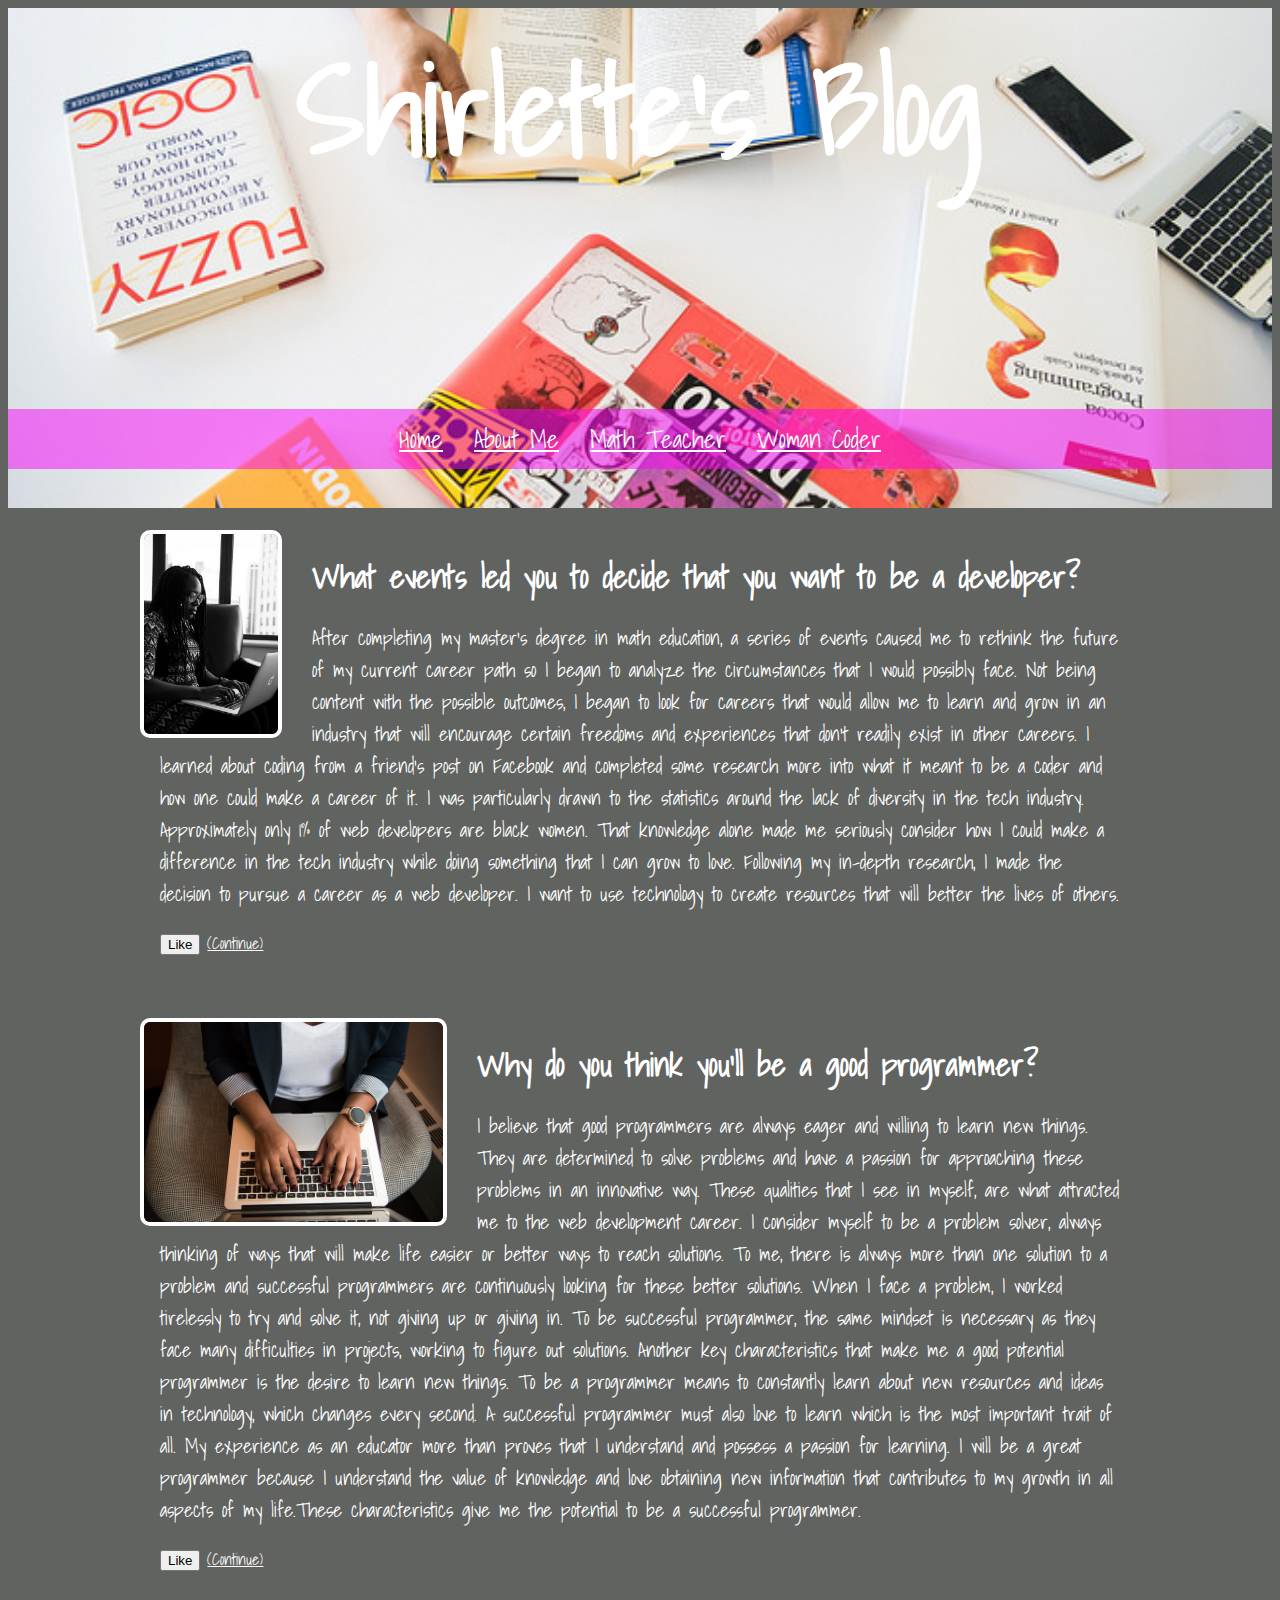
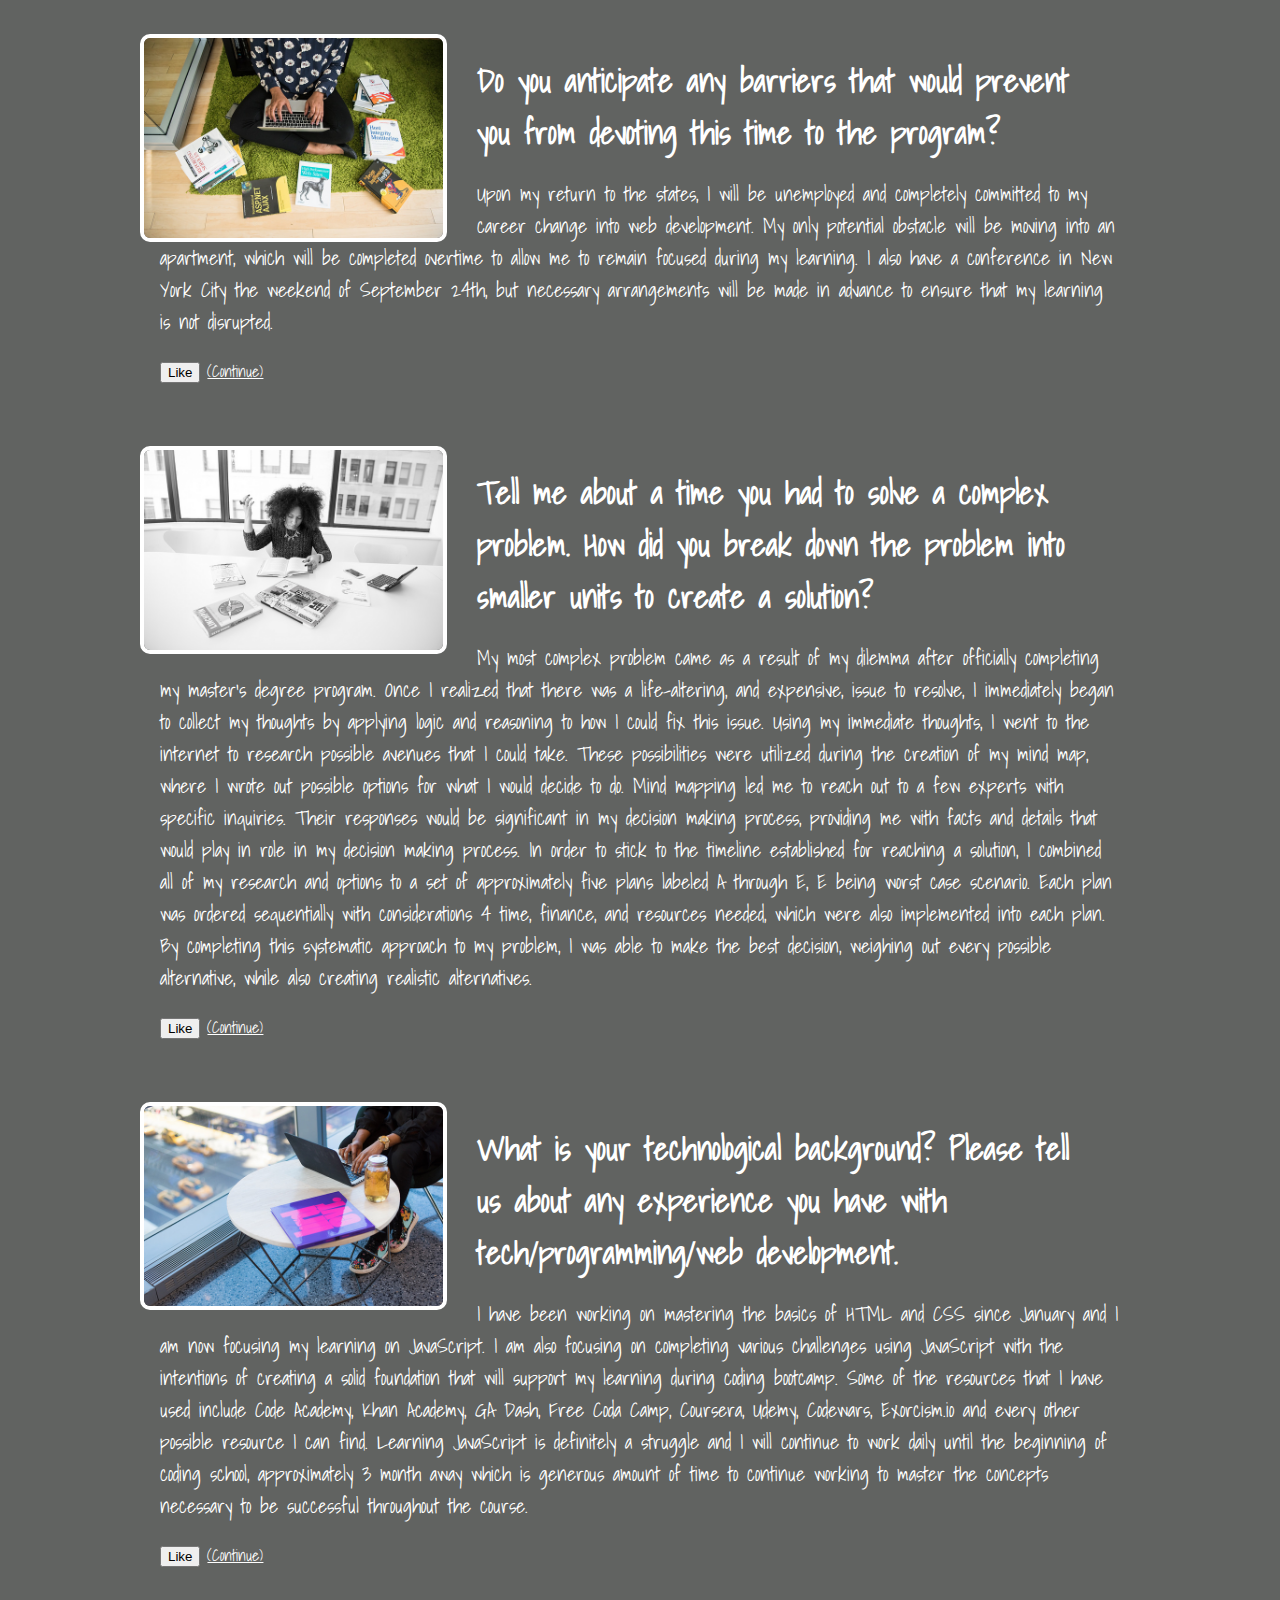
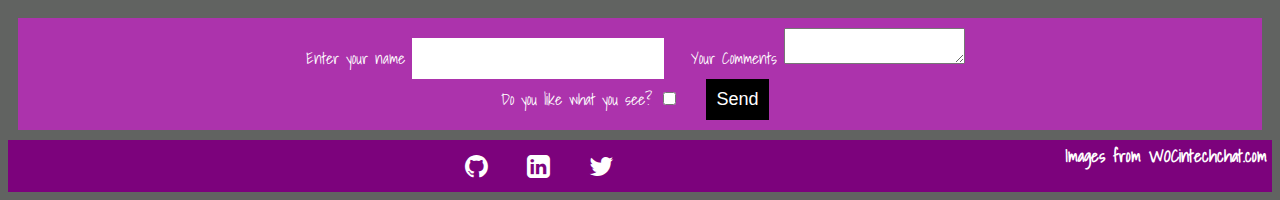
==== AboutMe/blog/blog.html @ d4898af3 "Created AboutMe page with link to blog page." ====
<!DOCTYPE html>
<html lang="en">
<head>
	<meta charset="UTF-8">
	<link rel="stylesheet" href="../css/blogstyle.css">
	<link rel="stylesheet" href="https://maxcdn.bootstrapcdn.com/font-awesome/4.5.0/css/font-awesome.min.css">
	<link href='https://fonts.googleapis.com/css?family=Shadows+Into+Light' rel='stylesheet' type='text/css'>
	<title>Shirlette's Blog</title>
</head>
<body>
	
	<header>
	    <h1>Shirlette's Blog</h1>
	    <ul>
	      <li><a href="../index.html">Home</a></li>
	      <li><a href="#">About Me</a></li>
	      <li><a href="#">Math Teacher</a></li>
	      <li><a href="#">Woman Coder</a></li>
    	</ul>
  	</header>

  <article>
      <img src="blogimg/WOC-bw-window.jpg">
    
    <div class="blog">
      <h2 class="blog">What events led you to decide that you want to be a developer?</h2>
        <p>
        After completing my master's degree in math education, a series of events caused me to rethink the future of my current career path so I began to analyze the circumstances that I would possibly face. Not being content with the possible outcomes, I began to look for careers that would allow me to learn and grow in an industry that will encourage certain freedoms and experiences that don't readily exist in other careers. I learned about coding from a friend's post on Facebook and completed some research more into what it meant to be a coder and how one could make a career of it. I was particularly drawn to the statistics around the lack of diversity in the tech industry. Approximately only 1% of web developers are black women.  That knowledge alone made me seriously consider how I could make a difference in the tech industry while doing something that I can grow to love. Following my in-depth research, I made the decision to pursue a career as a web developer. I want to use technology to create resources that will better the lives of others. 
        </p>
		<button>Like</button>
      <a href="#">(Continue)</a>
    </div>
  </article>

  <article>
      <img src="blogimg/WOC-hands.jpg">
    
    <div class="blog">
      <h2 class="blog">Why do you think you'll be a good programmer?
</h2>
        <p>
        I believe that good programmers are always eager and willing to learn new things. They are determined to solve problems and have a passion for approaching these problems in an innovative way. These qualities that I see in myself, are what attracted me to the web development career. I consider myself to be a problem solver, always thinking of ways that will make life easier or better ways to reach solutions. To me, there is always more than one solution to a problem and successful programmers are continuously looking for these better solutions. When I face a problem, I worked tirelessly to try and solve it, not giving up or giving in. To be successful programmer, the same mindset is necessary as they face many difficulties in projects, working to figure out solutions. Another key characteristics that make me a good potential programmer is the desire to learn new things. To be a programmer means to constantly learn about new resources and ideas in technology, which changes every second.  A successful  programmer must also love to learn which is the most important trait of all. My experience as an educator  more than proves that I understand and possess a passion for learning. I will be a great programmer because I understand the value of knowledge and love obtaining new information that contributes to my growth in all aspects of my life.These characteristics give me the potential to be a successful programmer.
        </p>
		<button>Like</button>
      <a href="#">(Continue)</a>
    </div>
  </article>

  <article>
      <img src="blogimg/WOC-sit.jpg">
    
    <div class="blog">
      <h2 class="blog">Do you anticipate any barriers that would prevent you from devoting this time to the program?
</h2>
        <p>
        Upon my return to the states, I will be unemployed and completely committed to my career change into web development. My only potential obstacle will be moving into an apartment, which will be completed overtime to allow me to remain focused during my learning. I also have a conference in New York City the weekend of September 24th, but necessary arrangements will be made in advance to ensure that my learning is not disrupted.
        </p>
		<button>Like</button>
      <a href="#">(Continue)</a>
    </div>
  </article>

  <article>
      <img src="blogimg/WOC-wth.jpg">
    
    <div class="blog">
      <h2 class="blog">Tell me about a time you had to solve a complex problem. How did you break down the problem into smaller units to create a solution?</h2>
        <p>
        My most complex problem came as a result of my dilemma after officially completing my master's degree program. Once I realized that there was a life-altering, and expensive, issue to resolve, I immediately began to collect my thoughts by applying logic and reasoning to how I could fix this issue. Using my immediate thoughts, I went to the internet to research possible avenues that I could take. These possibilities were utilized during the creation of my mind map, where  I wrote out possible options for what I would decide to do. Mind mapping led me to reach out to a few experts with specific inquiries. Their responses would be significant in my decision making process, providing me with facts and details that would play in role in my decision making process. In order to stick to the timeline established for reaching a solution, I combined all of my research and options to a set of approximately five plans labeled A through E, E being worst case scenario. Each plan was ordered sequentially with considerations 4 time, finance, and resources needed, which were also implemented into each plan. By completing this systematic approach to my problem, I was able to make the best decision, weighing out every possible alternative, while also creating realistic alternatives. 
        </p>
		<button>Like</button>
      <a href="#">(Continue)</a>
    </div>
  </article>

  <article>
      <img src="blogimg/WOC-taxiview.jpg">
    
    <div class="blog">
      <h2 class="blog">What is your technological background? Please tell us about any experience you have with tech/programming/web development.</h2>
        <p>
        I have been working on mastering the basics of HTML and CSS since January and I am now focusing my learning on JavaScript. I am also focusing on completing various challenges using JavaScript with the intentions of creating a solid foundation that will support my learning during coding bootcamp. Some of the resources that I have used include Code Academy, Khan Academy, GA Dash, Free Coda Camp, Coursera, Udemy, Codewars, Exorcism.io and every other possible resource I can find. Learning JavaScript is definitely a struggle and I will continue to work daily until the beginning of coding school, approximately 3 month away which is generous amount of time to continue working to master the concepts necessary to be successful throughout the course.  
        </p>
    <button>Like</button>
      <a href="#">(Continue)</a>
    </div>
  </article>

	
<!--Comment box -->
  <form action="" method="get">
    <ul>
      <li>
        <label for="name">Enter your name</label>
          <input id="name" name="name">
      </li>

      <li>
          <label for="comments">Your Comments</label>
          <textarea id="comments" name="comments"></textarea>
      </li>

      <li>
        <label for="css"><br>Do you like what you see?</label>
        <input type="checkbox" name="css" id="css" />
        <li>
          <input type="submit" value="Send" />
        </li>
    </ul>
  </form>
<!--/////////////////////////////////////////-->

	<footer>
		<h5>Images from WOCintechchat.com</h5>
		<ul>
			<li>
	          <a href="https://github.com/Shirlazybrat">
	            <i class="fa fa-github fa-lg"></i></a>
	        </li>
	        <li>
	          <a href="https://www.linkedin.com/in/shirlettechambers">
	            <i class="fa fa-linkedin-square fa-lg"></i></a>
	        </li>
	        <li>
	          <a href="https://twitter.com/NtrepidEmpress">
	            <i class="fa fa-twitter fa-lg"></i></a>
	        </li>
	    </ul>
	</footer>

	<script>
	    $("button").on("click", function() {
	      alert("Clicked!");
	    });
  	</script>
</body>
</html>
---- AboutMe/css/blogstyle.css ----
body {
      text-align: center;
      color: white;
      font-family: 'Shadows Into Light', cursive;
      background-color: #616361;
    }

header {
	font-size: 25px;
	background-image: url("../blog/blogimg/WOC-books.jpg");
	height: 500px;
	background-size: cover;
	background-position: center;
	color: white;
	text-align: center;
	padding-bottom: 0px;
	margin: 0px;
	text-align: center;
}

article img {
	float:left;
	height: 200px;
	margin-right: 30px;
	border: 4px solid white;
    border-radius: 10px;
}

a {
      color: white;
    }

a:hover {
text-decoration: none;
color: black;
}

h1 {
	font-size: 5em;
  	margin: 0px 30px 200px 30px;
}

p {
      font-size: 20px;
    }

h2 {
	font-size: 2em;
}

input {
  border: 0;
  padding: 10px;
  font-size: 18px;
}

input[type="submit"] {
  background: black;
  color: white;
}

ul {
      padding: 10px;
      background: rgba(247, 4, 247, 0.5);
      margin: 0px;
    }

li {
  display: inline;
  padding: 0px 10px 0px 10px;
}

article {
      max-width: 1000px;
      padding: 20px;
      margin: 2px auto;
      text-align: left;
    }

.blog {
	margin: 20px;
}

div {

}

form {
	margin: 10px;
}

footer {
	font-size: 20px;
	background-color: black;
	margin-bottom: 0;
}

i {
	color: white;
	text-align: center;
	padding: 2px 5px 2px 5px;	
	margin: 0px;
  font-size: 20px;
}

h5 {
	float: right;
	margin: 0px;
	padding: 2px 5px 2px 5px;	
}

label {
	width: 400px;
	height: 200px;
}

 @media (max-width: 500px) {
      h1 {
        font-size: 36px;
        padding: 5px;
      }
      li {
        padding: 5px;
        display: block;
      }
    }
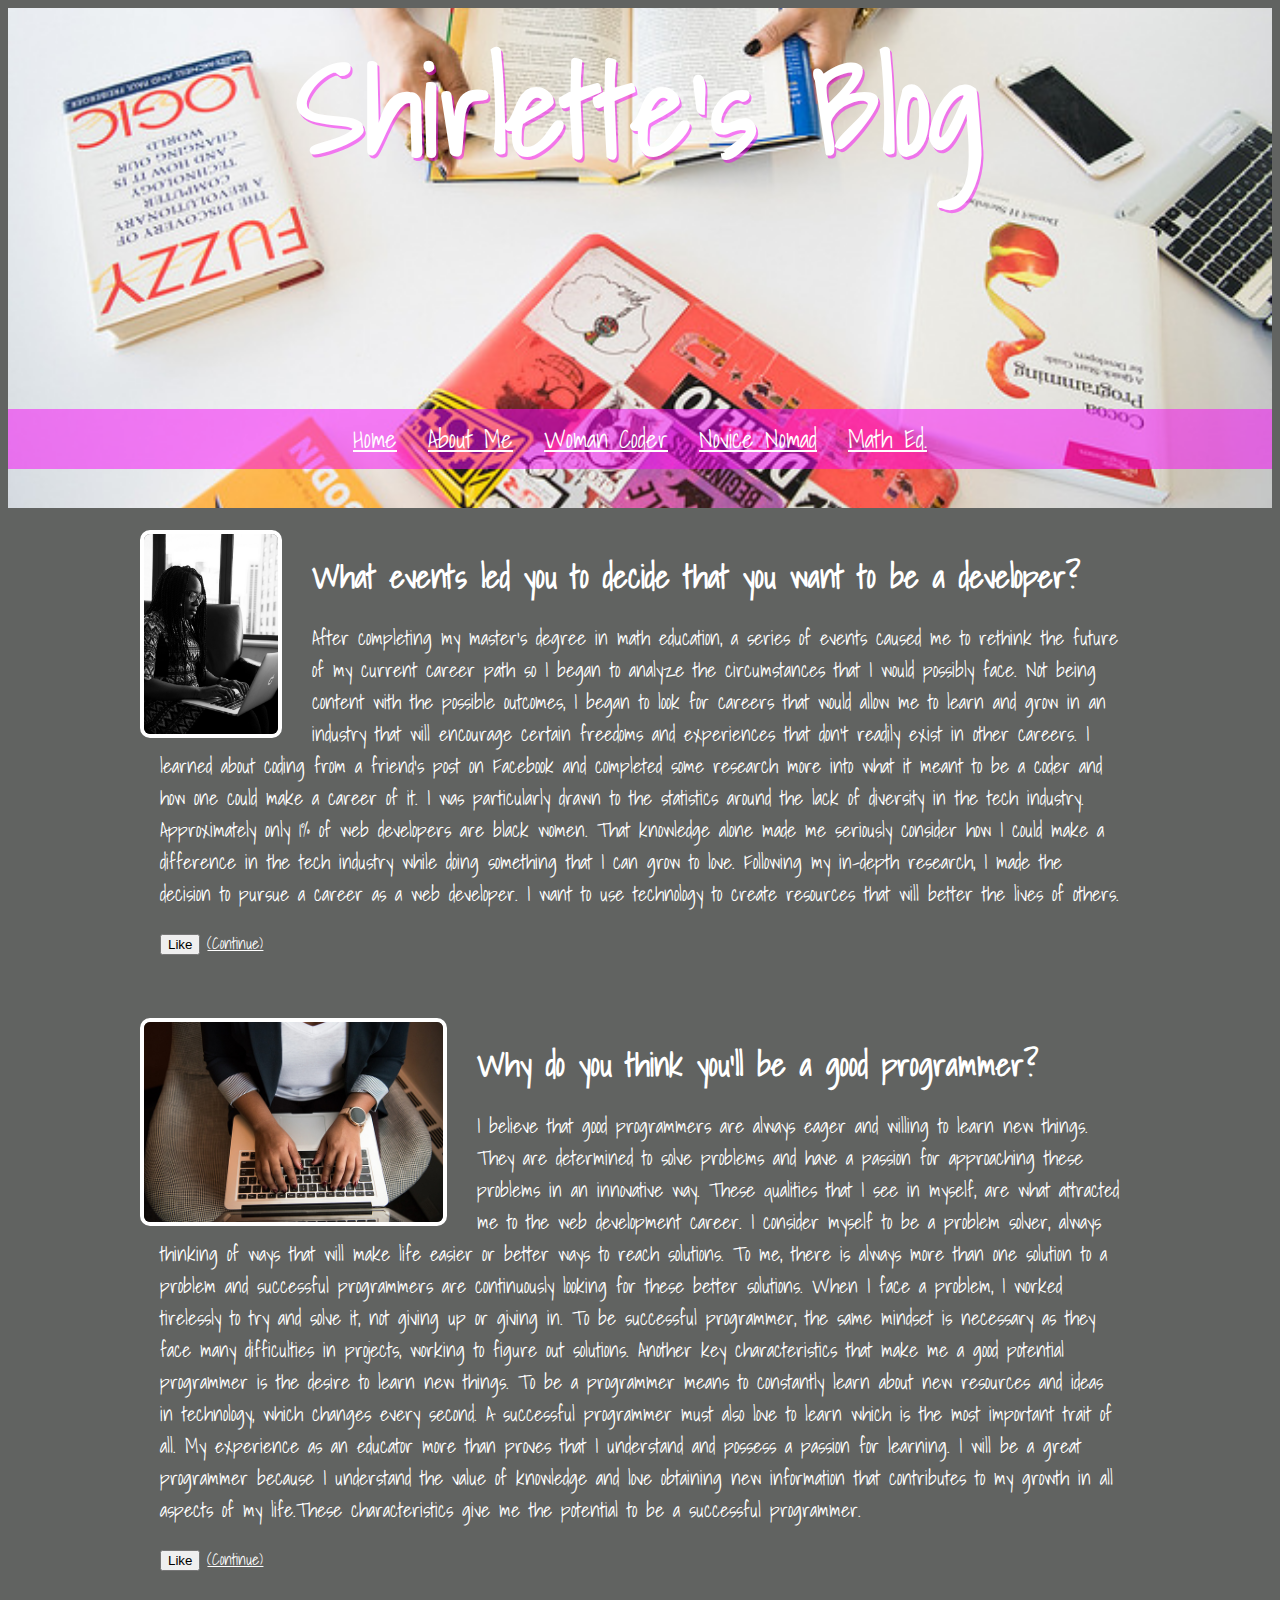
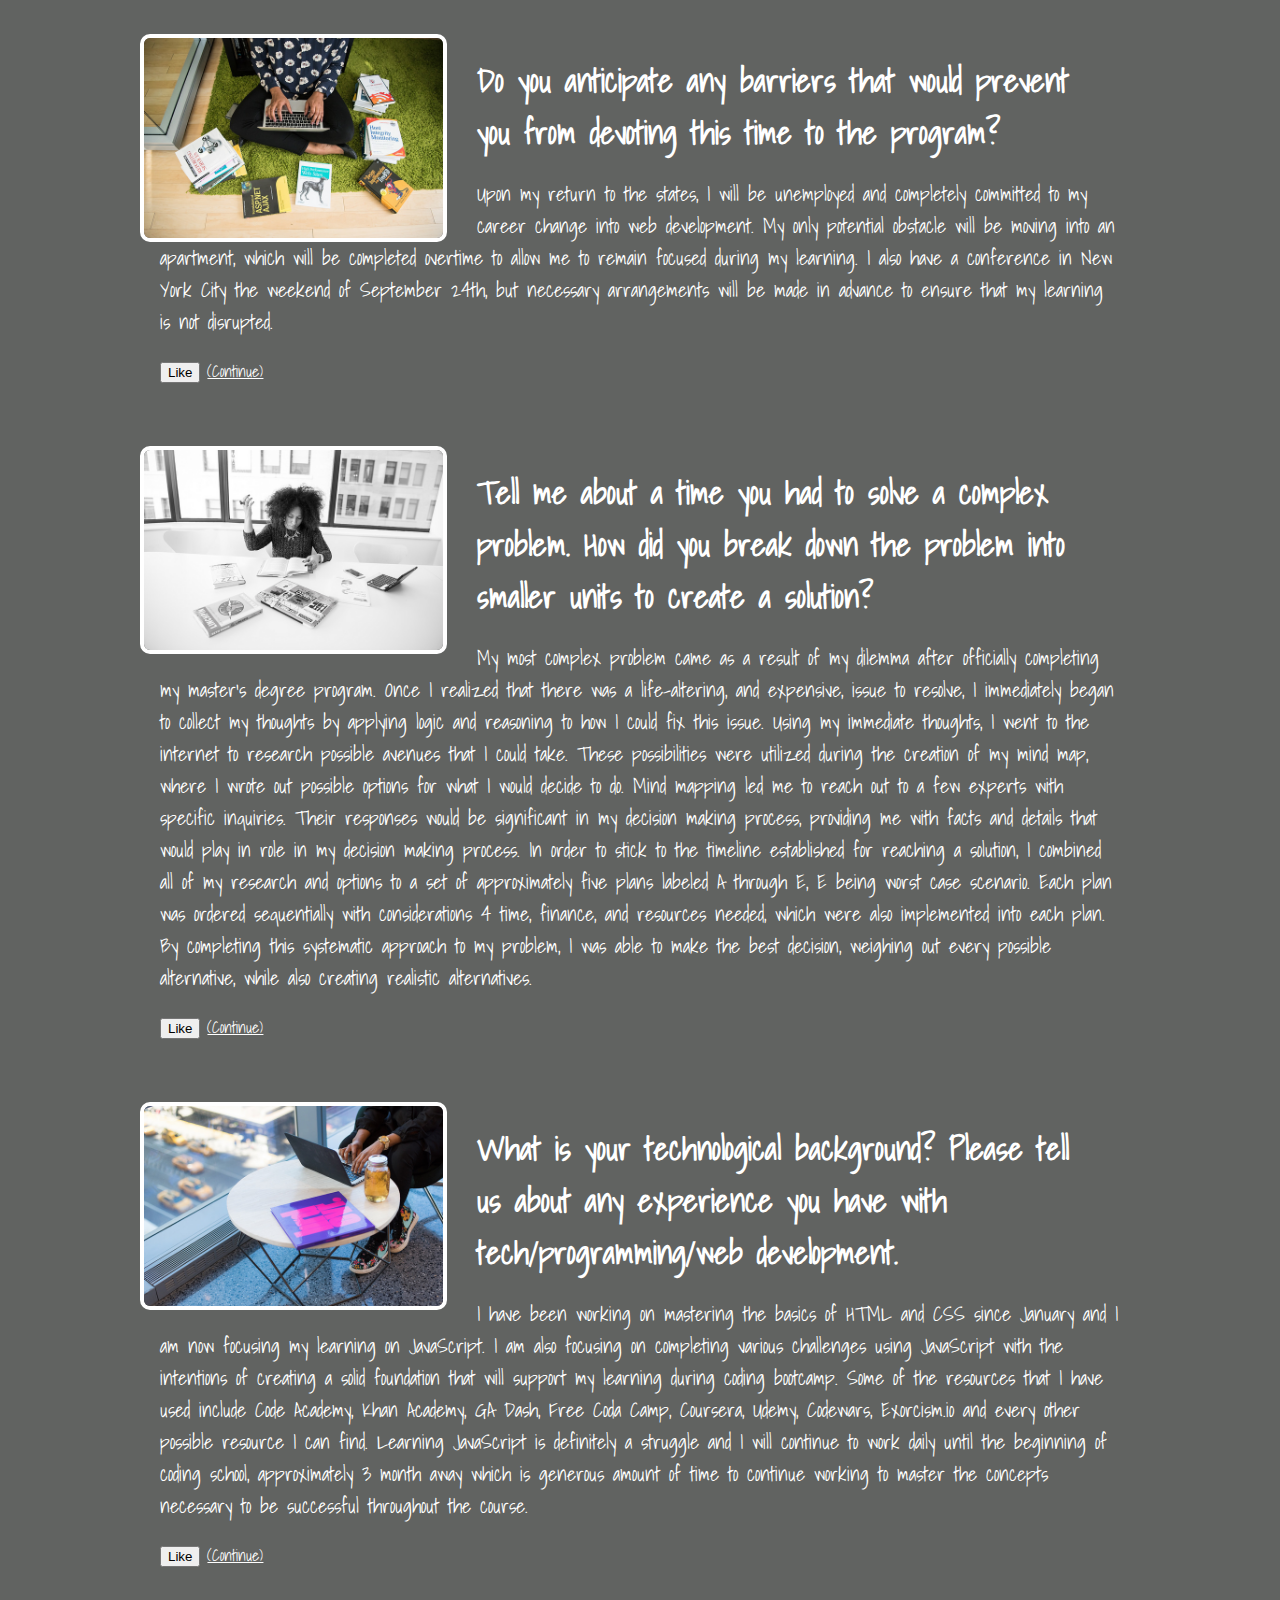
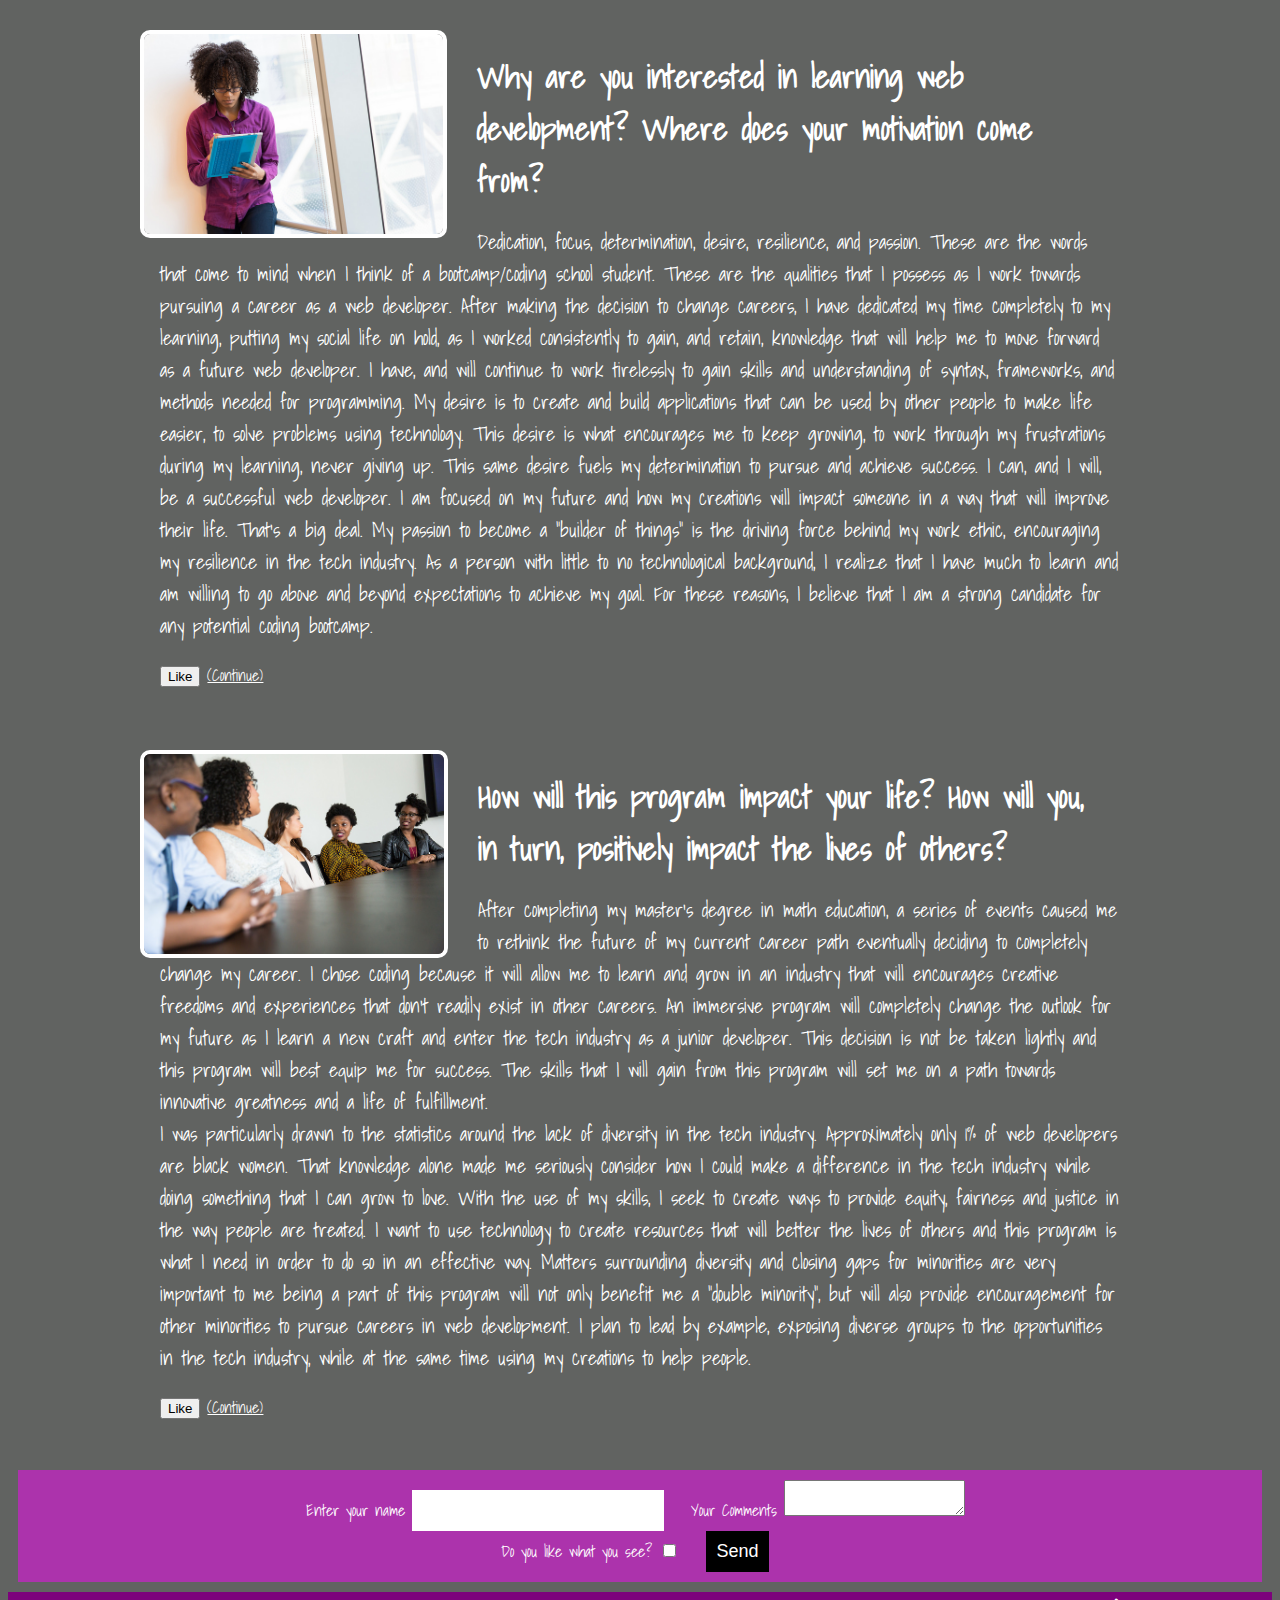
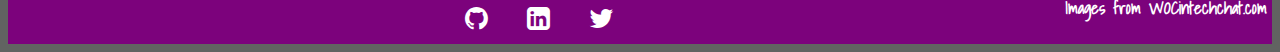
==== commit 44f35d51: "Added context to blag and changes some styling." ====
--- a/AboutMe/blog/blog.html
+++ b/AboutMe/blog/blog.html
@@ -14,8 +14,9 @@
 	    <ul>
 	      <li><a href="../index.html">Home</a></li>
 	      <li><a href="#">About Me</a></li>
-	      <li><a href="#">Math Teacher</a></li>
 	      <li><a href="#">Woman Coder</a></li>
+        <li><a href="#">Novice Nomad</a></li>
+        <li><a href="#">Math Ed.</a></li>
     	</ul>
   	</header>
 
@@ -86,7 +87,35 @@
     </div>
   </article>
 
-	
+	<article>
+      <img src="blogimg/purpleChill.jpg">
+    
+    <div class="blog">
+      <h2 class="blog">Why are you interested in learning web development?  Where does your motivation come from?</h2>
+        <p>
+        Dedication, focus, determination, desire, resilience, and passion. These are the words that come to mind when I think of a bootcamp/coding school student. These are the qualities that I possess as I work towards pursuing a career as a web developer. After making the decision to change careers, I have dedicated my time completely to my learning, putting my social life on hold, as I worked consistently to gain, and retain, knowledge that will help me to move forward as a future web developer. I have, and will continue to work tirelessly to gain skills and understanding of syntax, frameworks, and methods needed for programming. My desire is to create and build applications that can be used by other people to make life easier, to solve problems using technology. This desire is what encourages me to keep growing, to work through my frustrations during my learning, never giving up. This same desire fuels my determination to pursue and achieve success. I can, and I will, be a successful web developer. I am focused on my future and how my creations will impact someone in a way that will improve their life. That's a big deal. My passion to become a “builder of things” is the driving force behind my work ethic, encouraging my resilience in the tech industry. As a person with little to no technological background, I realize that I have much to learn and am willing to go above and beyond expectations to achieve my goal. For these reasons, I believe that I am a strong candidate for any potential coding bootcamp.  
+        </p>
+    <button>Like</button>
+      <a href="#">(Continue)</a>
+    </div>
+  </article>
+
+  <article>
+      <img src="blogimg/colorPanel.jpg">
+    
+    <div class="blog">
+      <h2 class="blog">How will this program impact your life?  How will you, in turn, positively impact the lives of others?</h2>
+        <p>
+        After completing my master's degree in math education, a series of events caused me to rethink the future of my current career path eventually deciding to completely change my career. I chose coding because it will allow me to learn and grow in an industry that will encourages creative freedoms and experiences that don't readily exist in other careers. An immersive program will completely change the outlook for my future as I learn a new craft and enter the tech industry as a junior developer. This decision is not be taken lightly and this program will best equip me for success. The skills that I will gain from this program will set me on a path towards innovative greatness and a life of fulfillment.
+        <br>
+        I was particularly drawn to the statistics around the lack of diversity in the tech industry. Approximately only 1% of web developers are black women. That knowledge alone made me seriously consider how I could make a difference in the tech industry while doing something that I can grow to love. With the use of my skills, I seek to create ways to provide equity, fairness and justice in the way people are treated. I want to use technology to create resources that will better the lives of others and this program is what I need in order to do so in an effective way. Matters surrounding diversity and closing gaps for minorities are very important to me being a part of this program will not only benefit me a  “double minority”, but will also provide encouragement for other minorities to pursue careers in web development. I plan to lead by example, exposing diverse groups to the opportunities in the tech industry, while at the same time using my creations to help people.
+        </p>
+    <button>Like</button>
+      <a href="#">(Continue)</a>
+    </div>
+  </article>
+
+
 <!--Comment box -->
   <form action="" method="get">
     <ul>
--- a/AboutMe/css/blogstyle.css
+++ b/AboutMe/css/blogstyle.css
@@ -38,6 +38,7 @@
 h1 {
 	font-size: 5em;
   	margin: 0px 30px 200px 30px;
+    text-shadow: 2px 3px rgba(247, 4, 247, 0.5);
 }
 
 p {
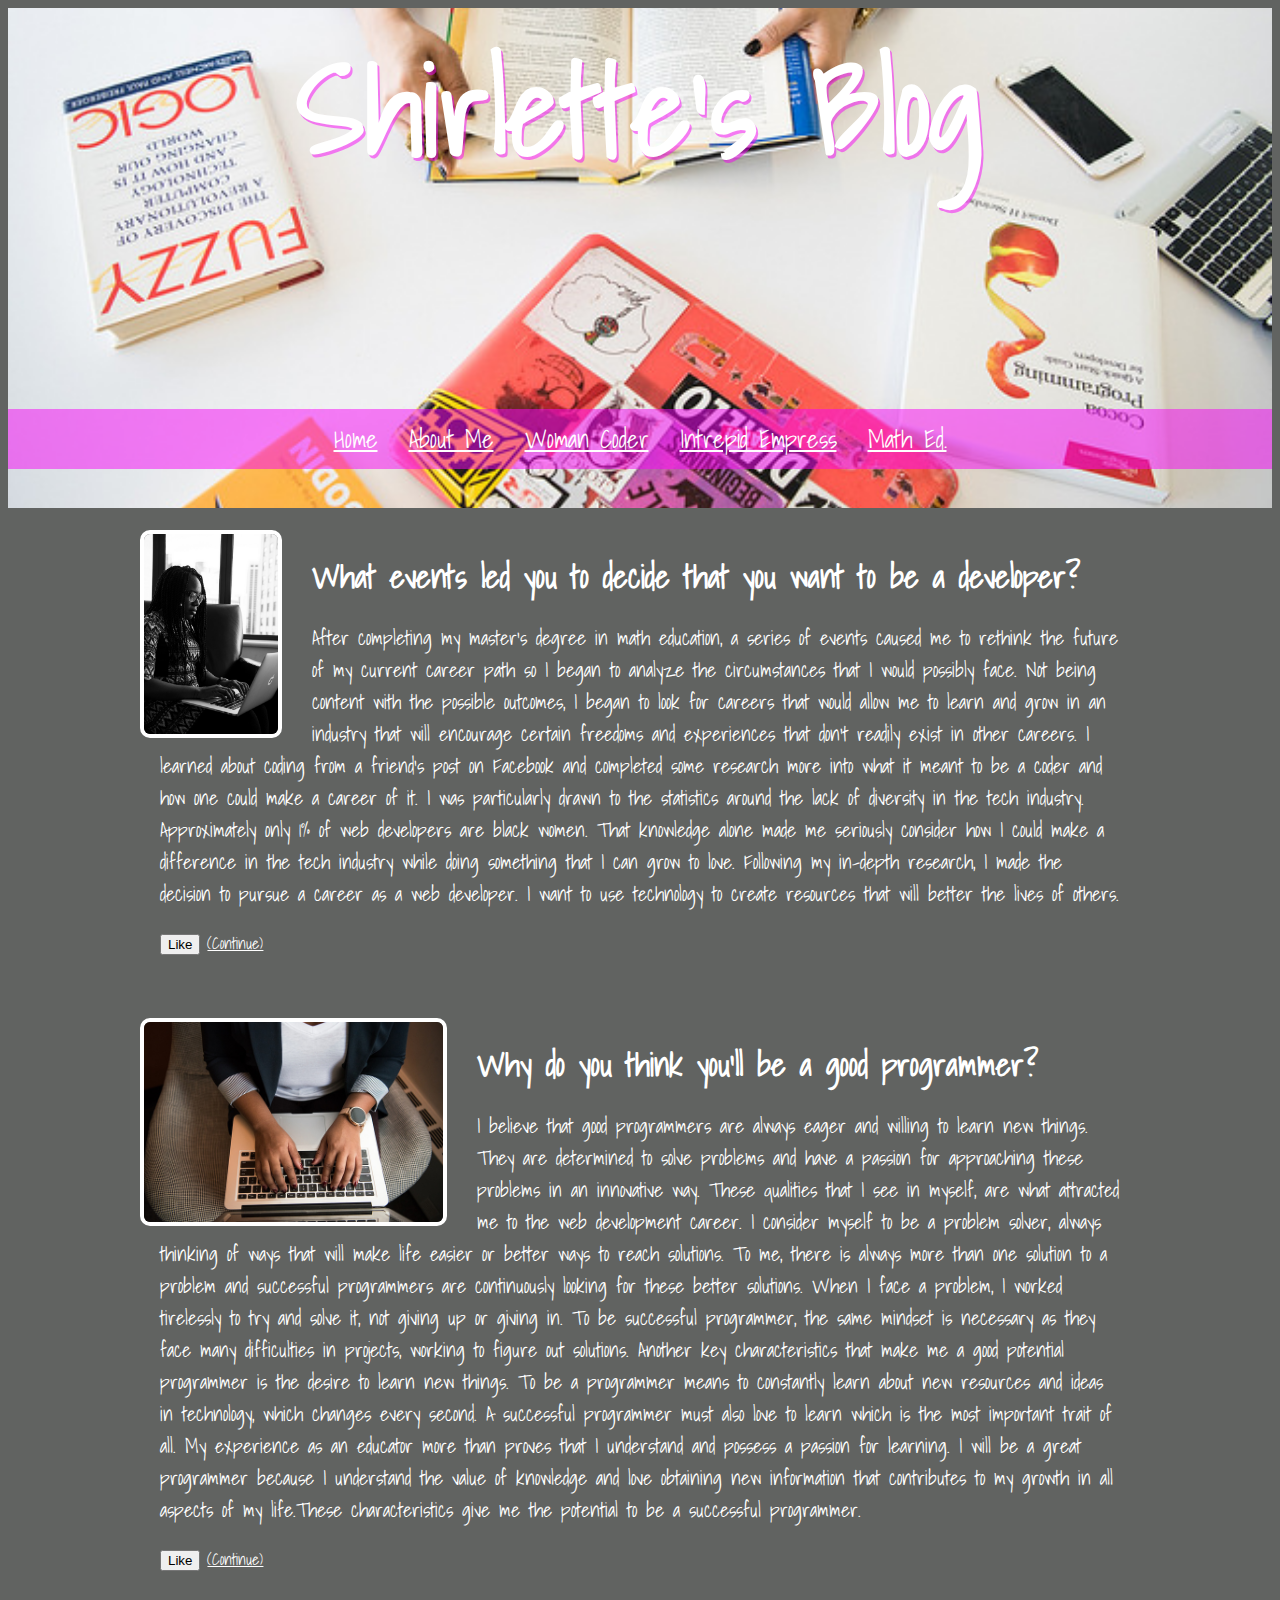
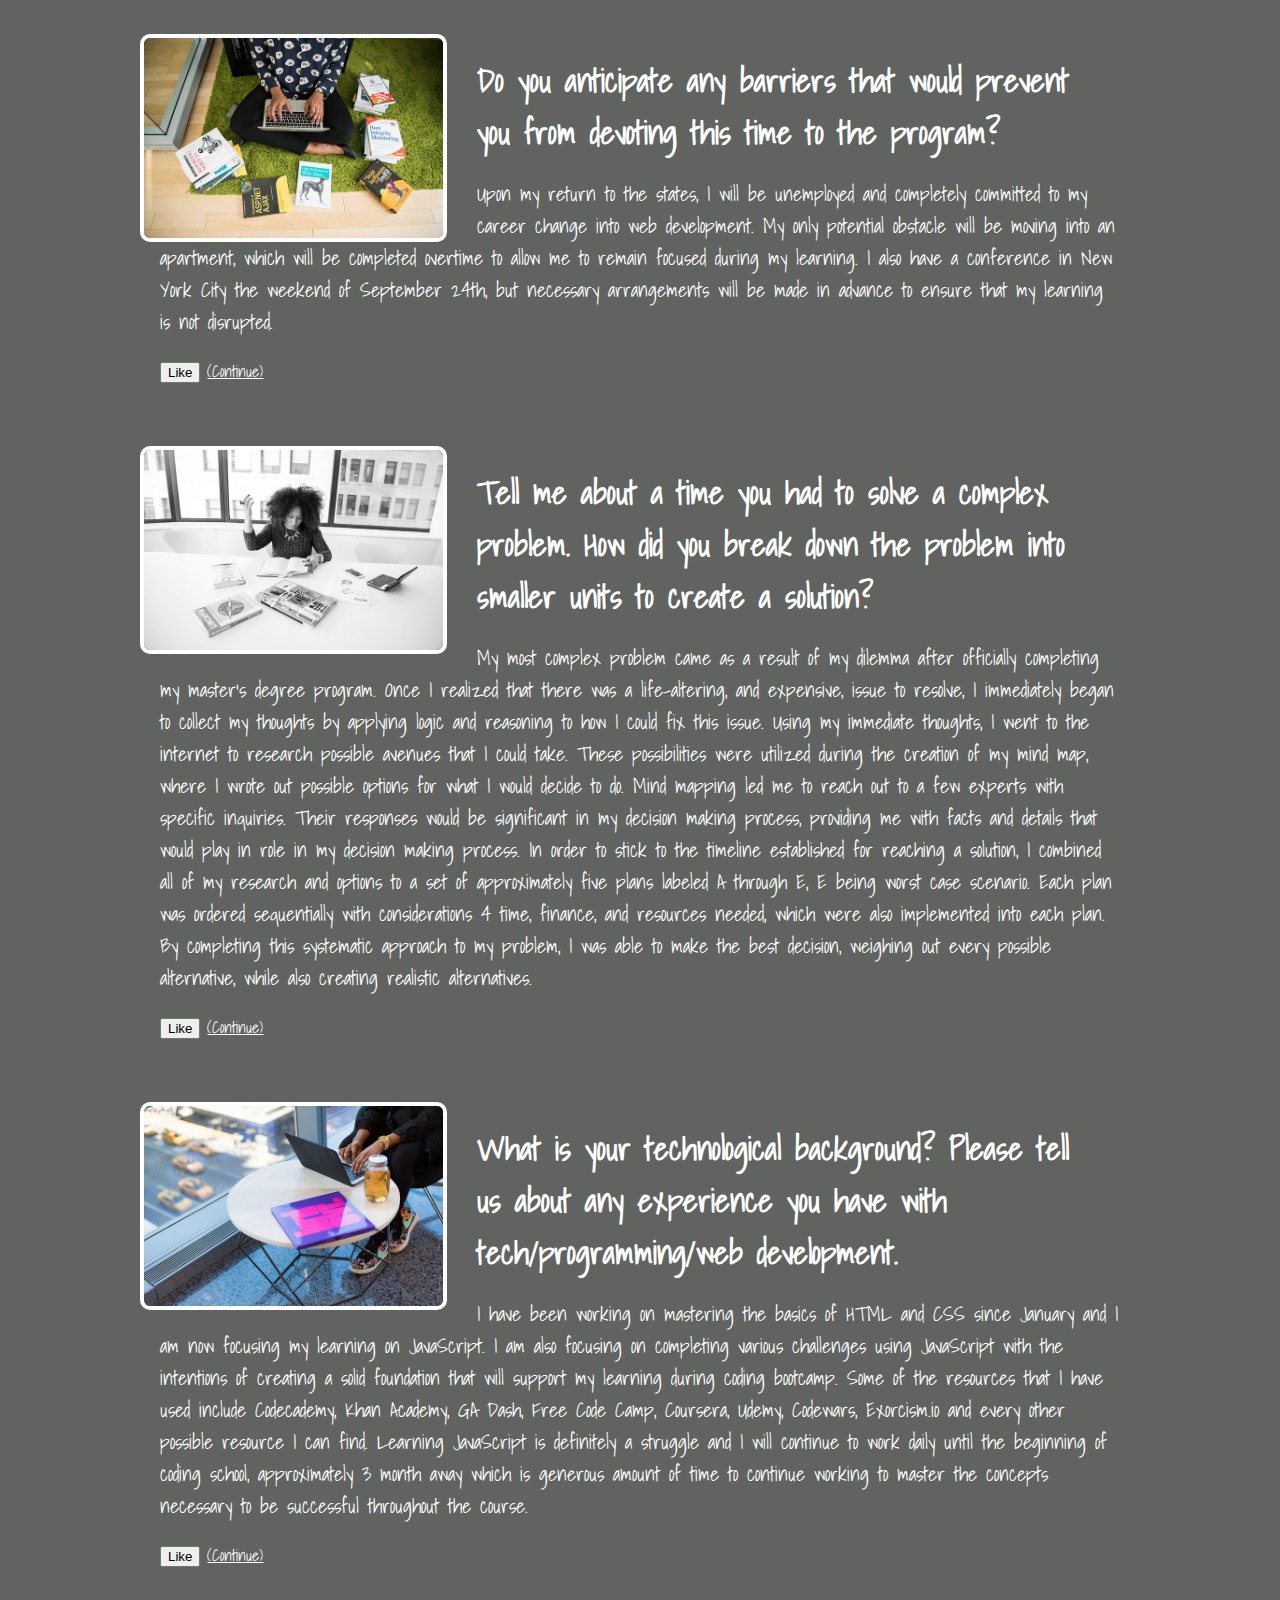
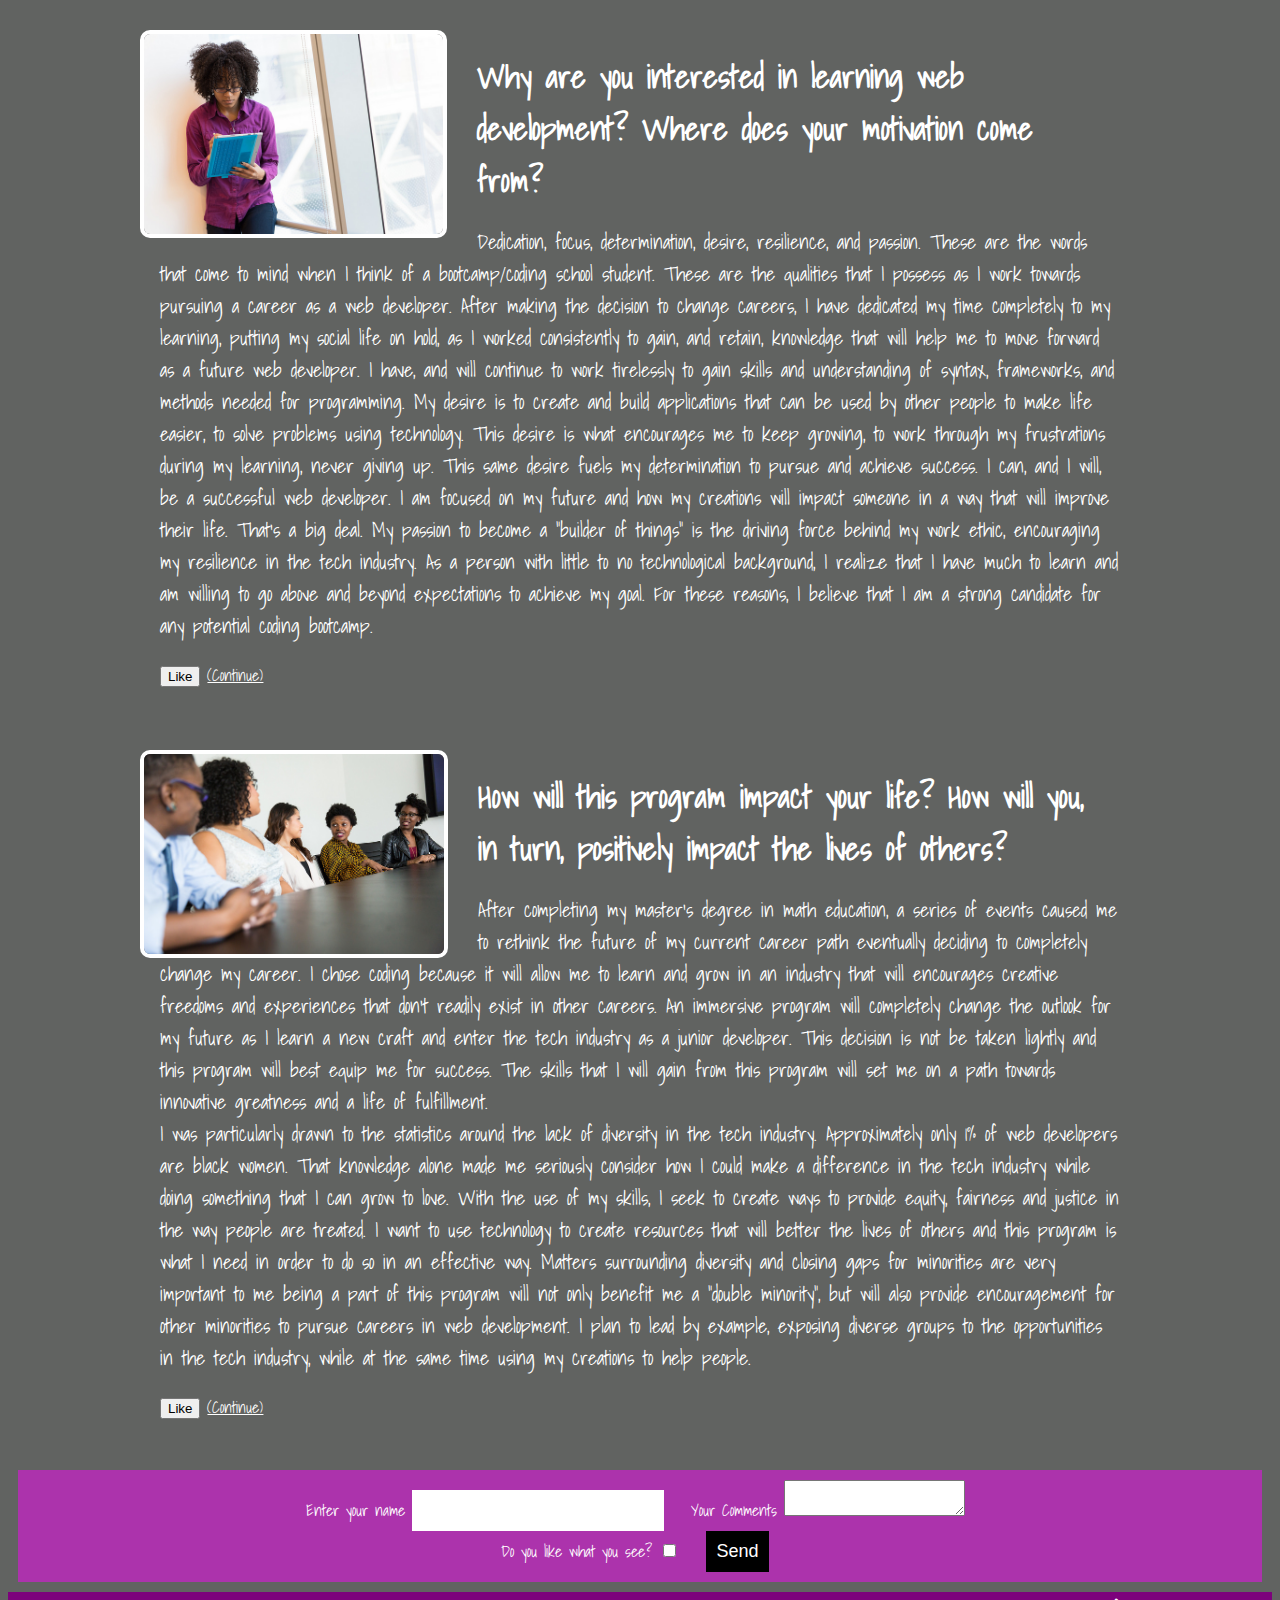
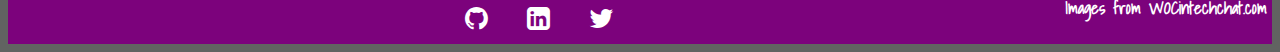
==== commit 69aa15e4: "Made the header more readable." ====
--- a/AboutMe/blog/blog.html
+++ b/AboutMe/blog/blog.html
@@ -15,7 +15,7 @@
 	      <li><a href="../index.html">Home</a></li>
 	      <li><a href="#">About Me</a></li>
 	      <li><a href="#">Woman Coder</a></li>
-        <li><a href="#">Novice Nomad</a></li>
+        <li><a href="#">Intrepid Empress</a></li>
         <li><a href="#">Math Ed.</a></li>
     	</ul>
   	</header>
@@ -80,7 +80,7 @@
     <div class="blog">
       <h2 class="blog">What is your technological background? Please tell us about any experience you have with tech/programming/web development.</h2>
         <p>
-        I have been working on mastering the basics of HTML and CSS since January and I am now focusing my learning on JavaScript. I am also focusing on completing various challenges using JavaScript with the intentions of creating a solid foundation that will support my learning during coding bootcamp. Some of the resources that I have used include Code Academy, Khan Academy, GA Dash, Free Coda Camp, Coursera, Udemy, Codewars, Exorcism.io and every other possible resource I can find. Learning JavaScript is definitely a struggle and I will continue to work daily until the beginning of coding school, approximately 3 month away which is generous amount of time to continue working to master the concepts necessary to be successful throughout the course.  
+        I have been working on mastering the basics of HTML and CSS since January and I am now focusing my learning on JavaScript. I am also focusing on completing various challenges using JavaScript with the intentions of creating a solid foundation that will support my learning during coding bootcamp. Some of the resources that I have used include Codecademy, Khan Academy, GA Dash, Free Code Camp, Coursera, Udemy, Codewars, Exorcism.io and every other possible resource I can find. Learning JavaScript is definitely a struggle and I will continue to work daily until the beginning of coding school, approximately 3 month away which is generous amount of time to continue working to master the concepts necessary to be successful throughout the course.  
         </p>
     <button>Like</button>
       <a href="#">(Continue)</a>
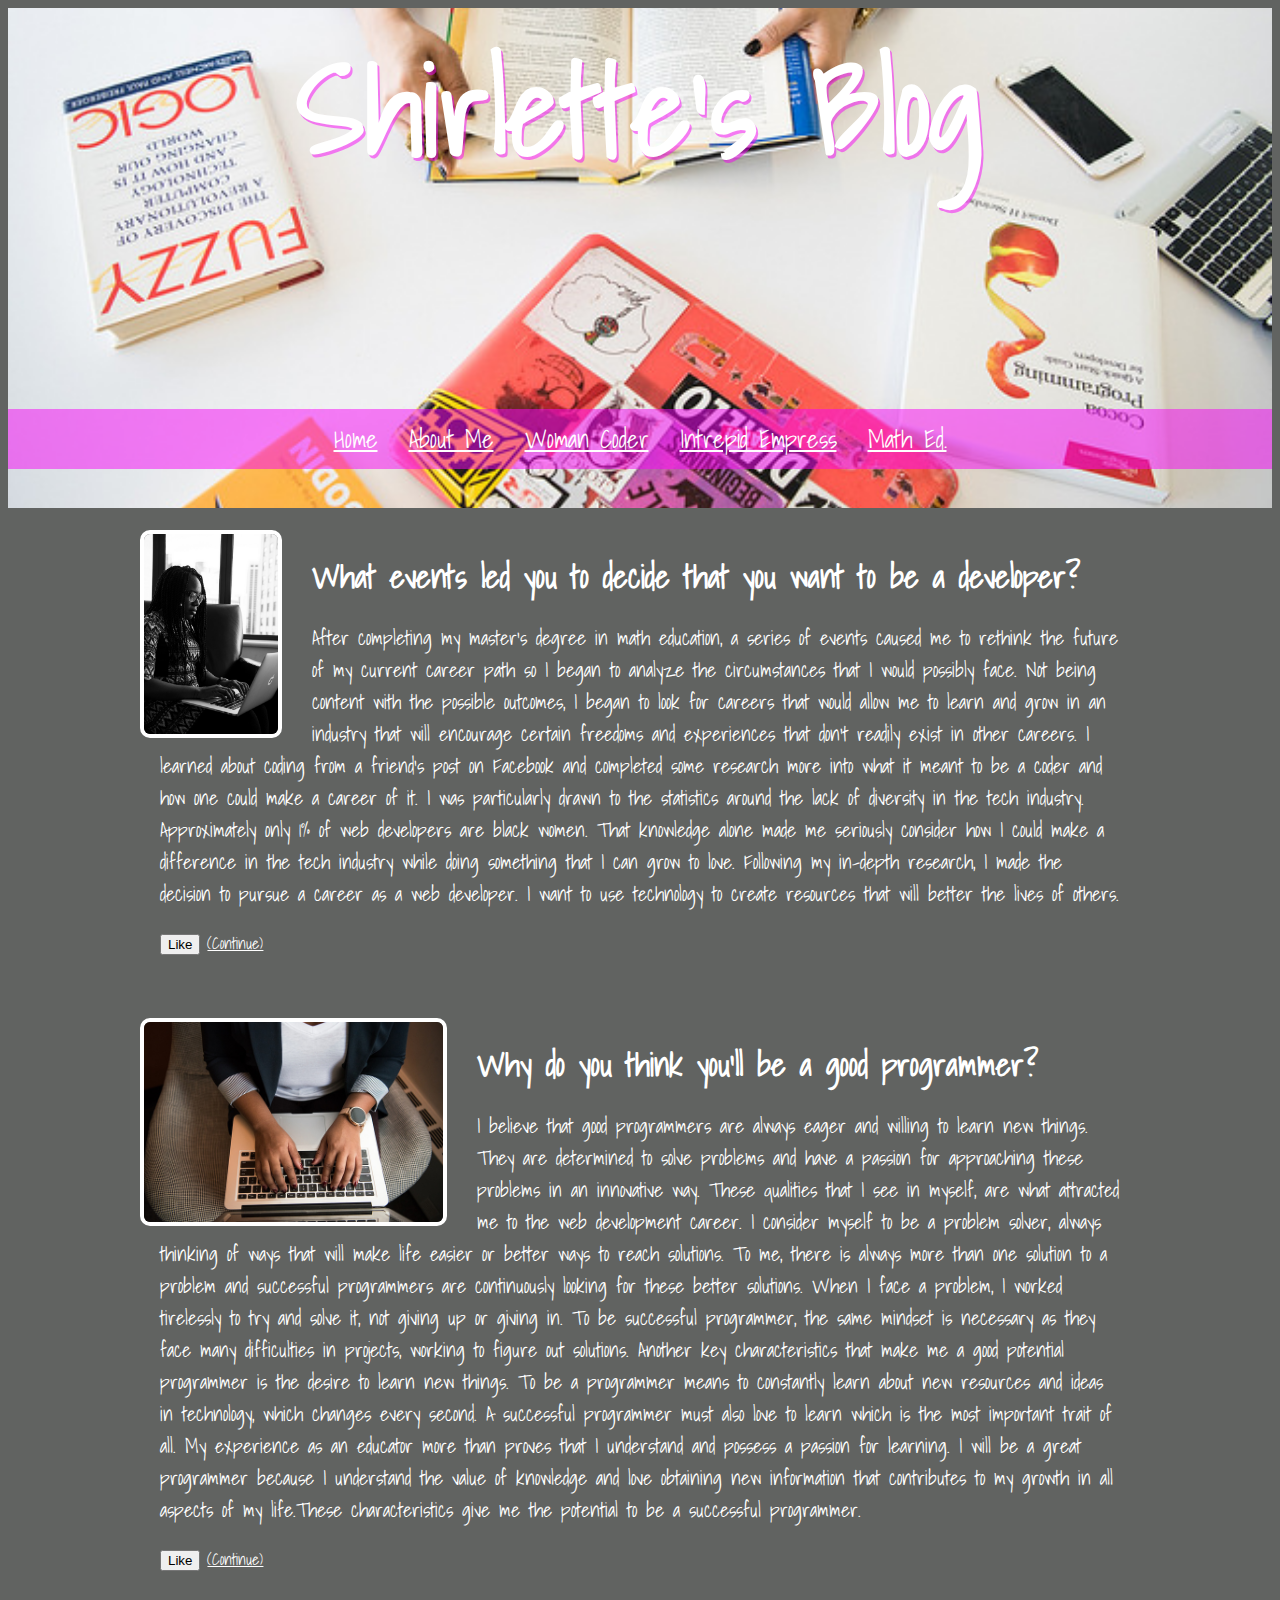
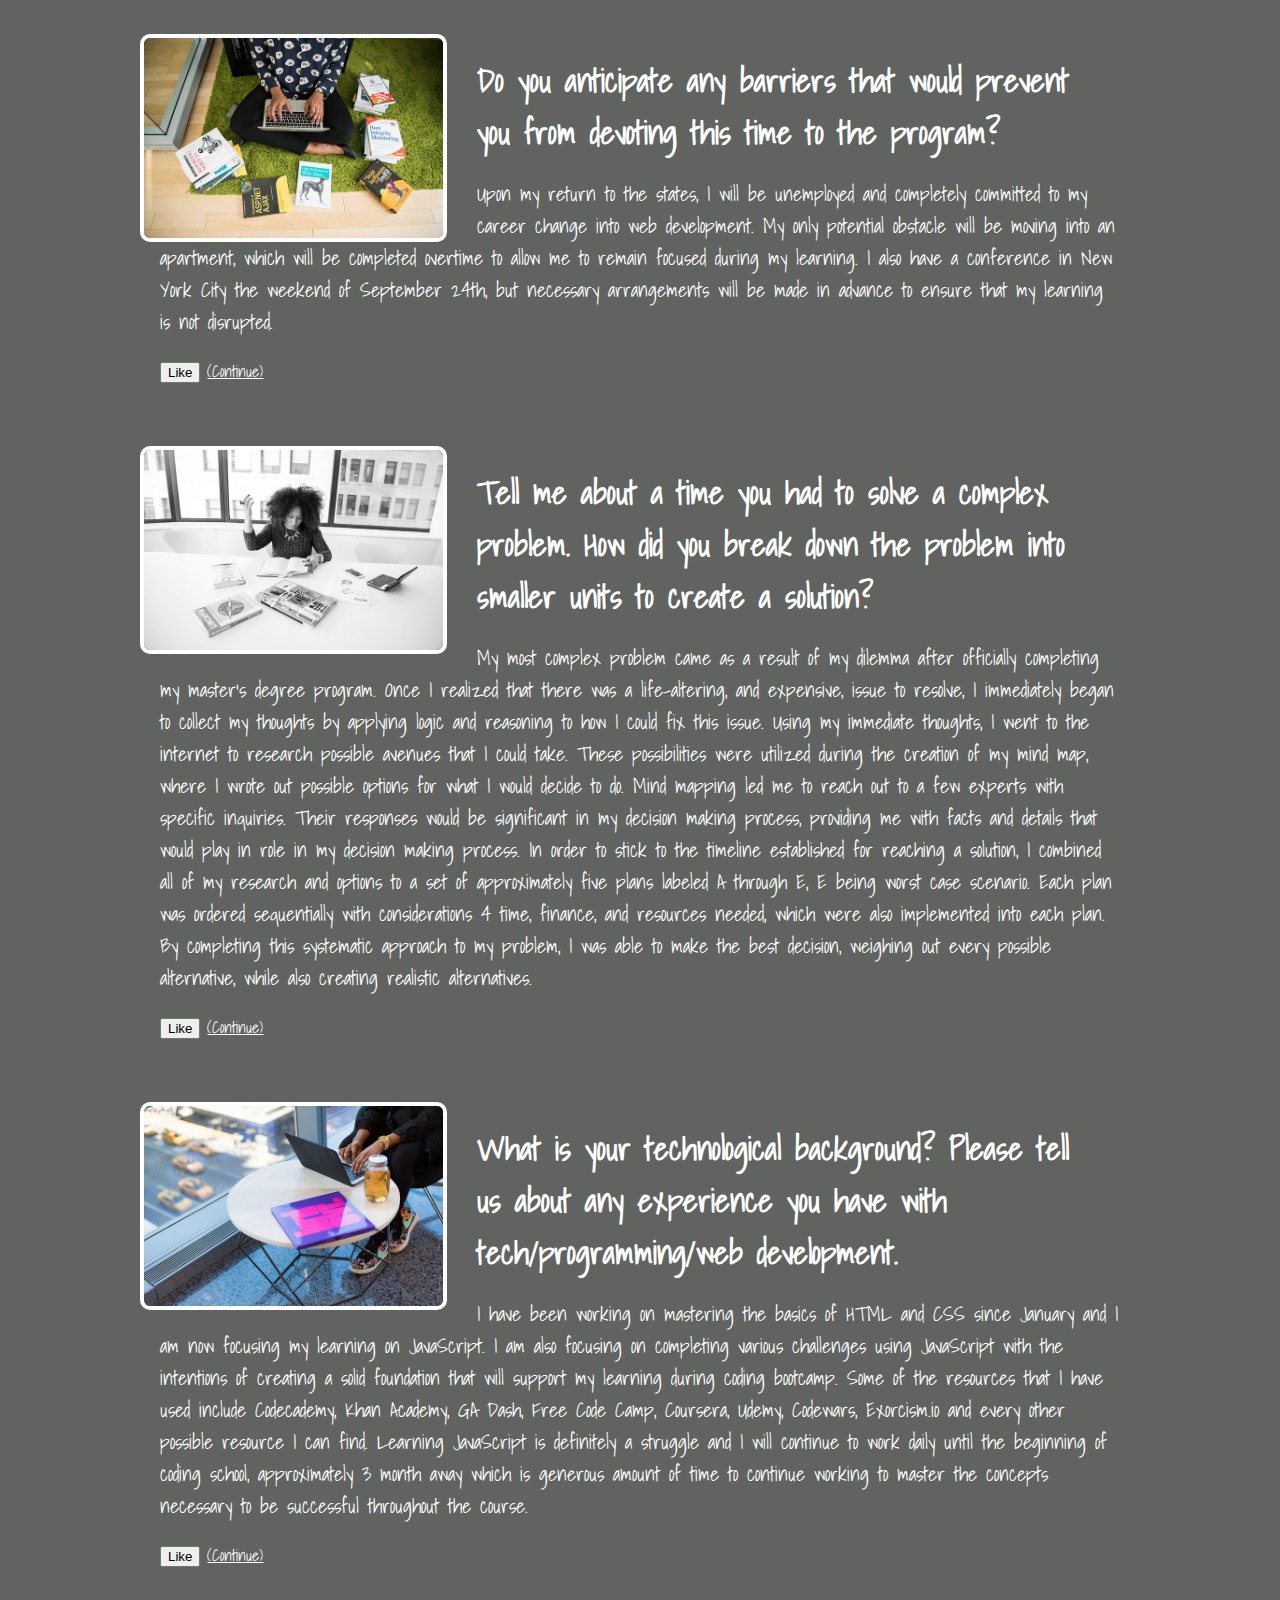
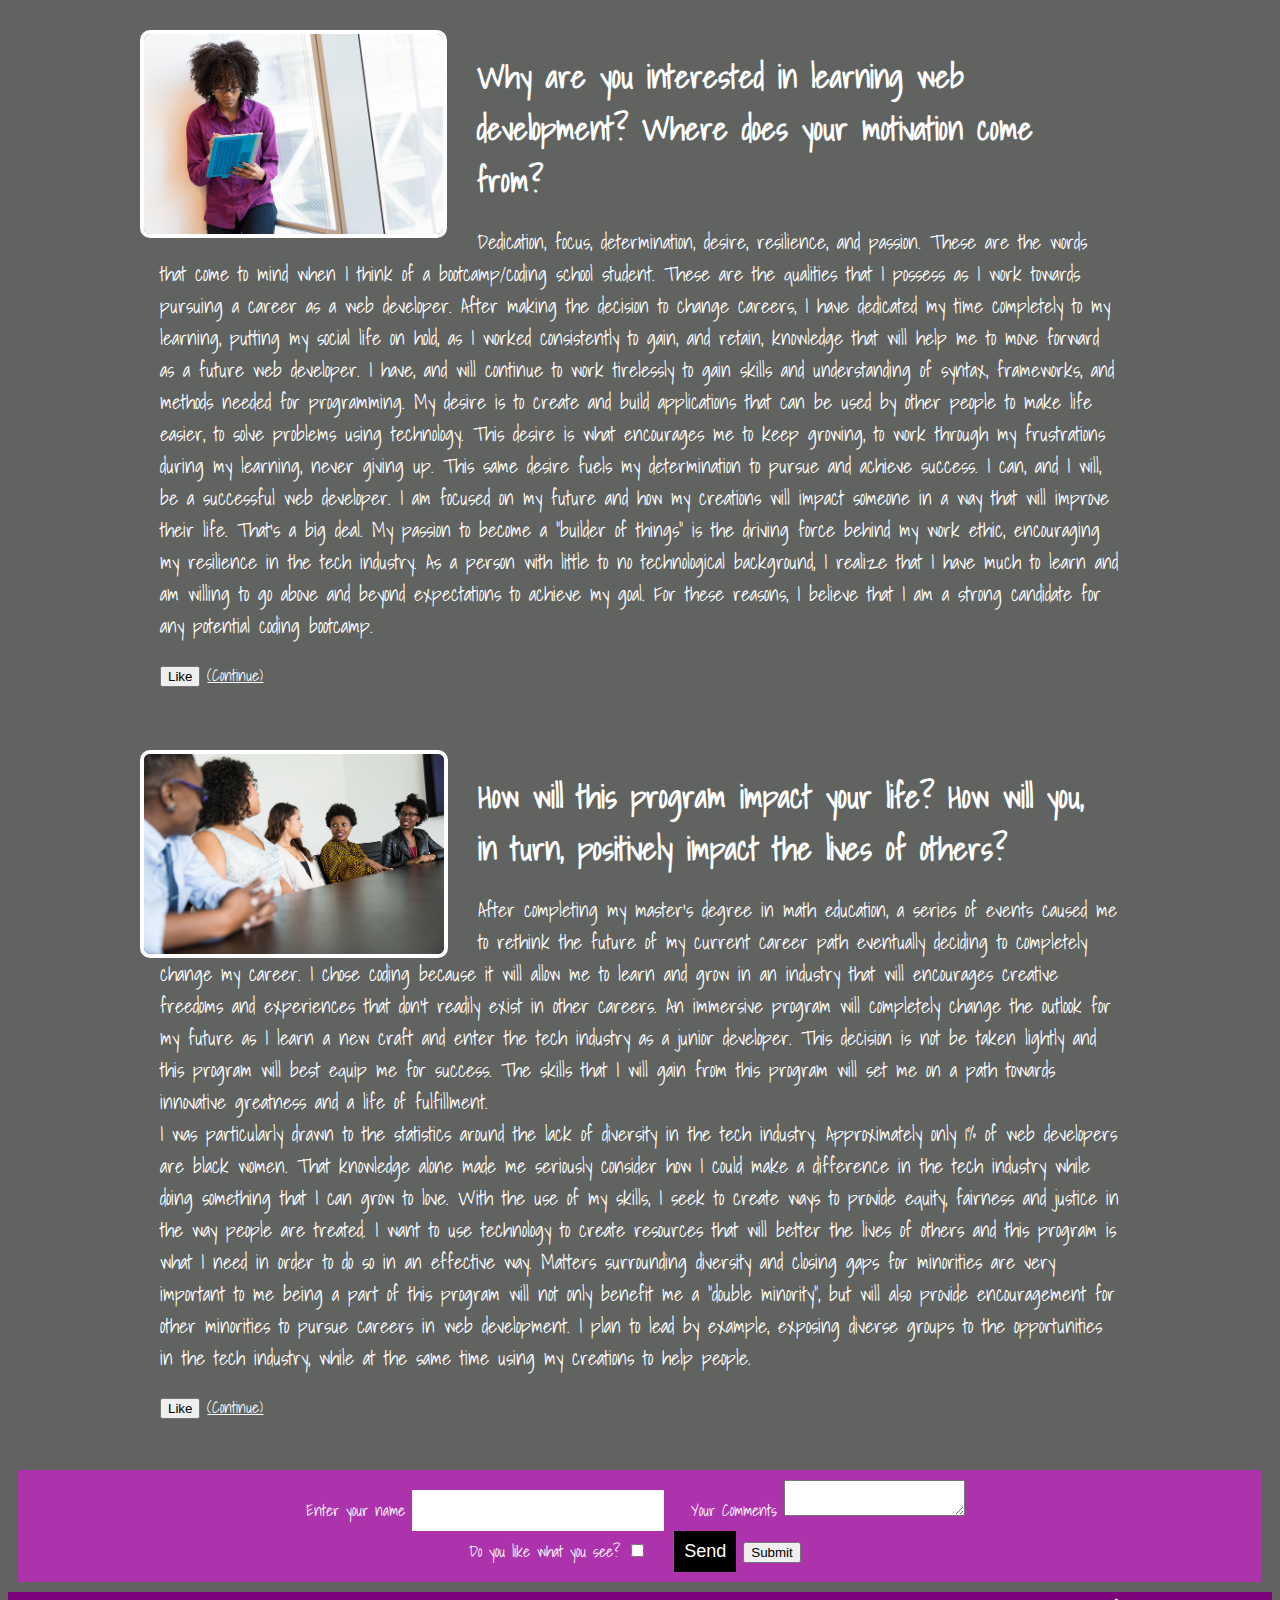
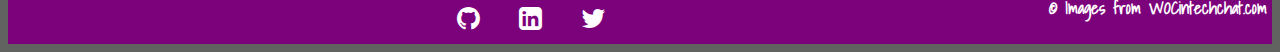
==== commit 7b954db7: "added direct links to email and phone" ====
--- a/AboutMe/blog/blog.html
+++ b/AboutMe/blog/blog.html
@@ -117,7 +117,7 @@
 
 
 <!--Comment box -->
-  <form action="" method="get">
+  <form type="text" action="shirlette.chambers@gmail.com" method="get">
     <ul>
       <li>
         <label for="name">Enter your name</label>
@@ -134,13 +134,14 @@
         <input type="checkbox" name="css" id="css" />
         <li>
           <input type="submit" value="Send" />
+          <button type="submit">Submit</button>
         </li>
     </ul>
   </form>
 <!--/////////////////////////////////////////-->
 
 	<footer>
-		<h5>Images from WOCintechchat.com</h5>
+		<h5>&copy; Images from WOCintechchat.com</h5>
 		<ul>
 			<li>
 	          <a href="https://github.com/Shirlazybrat">
